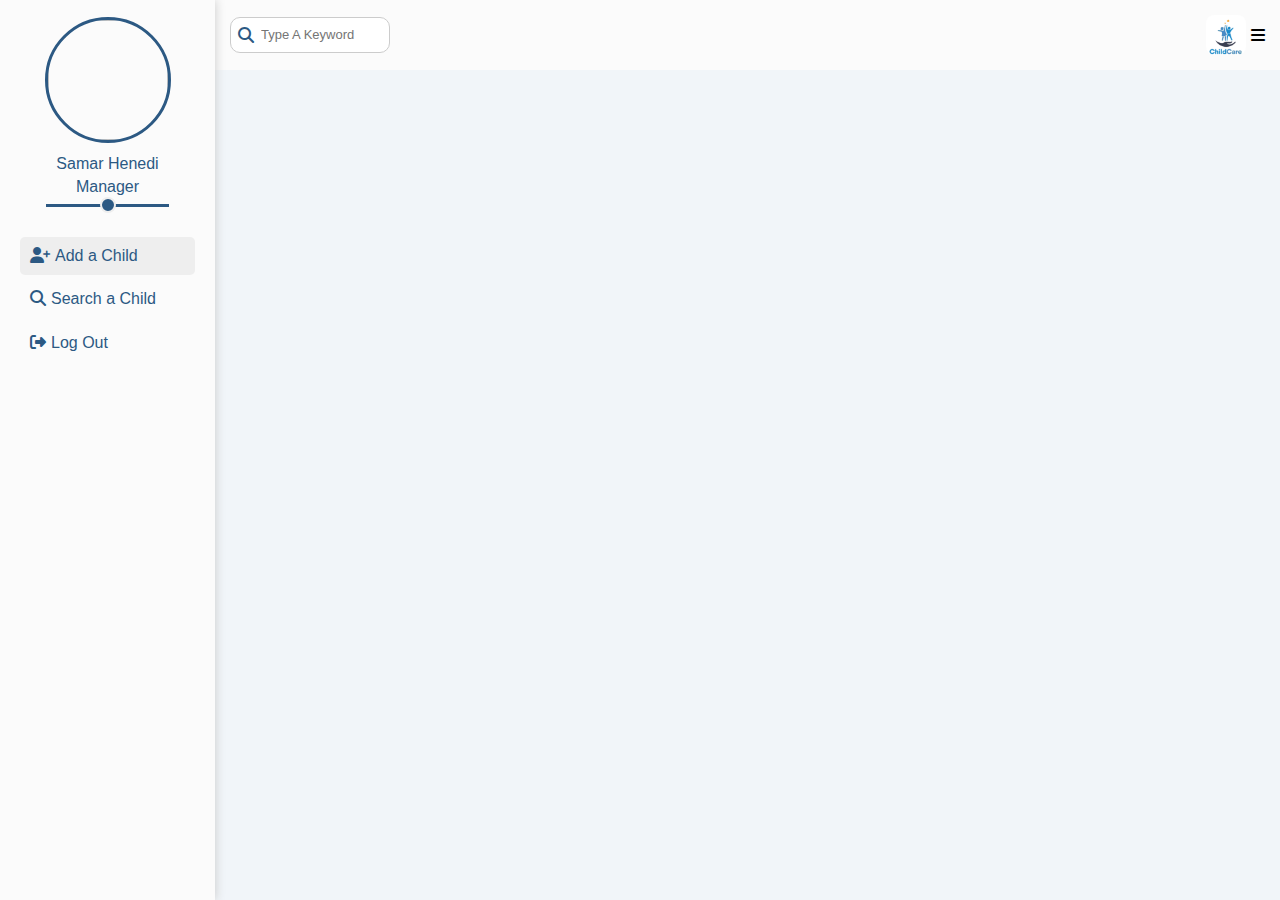
==== addchild.html @ de7ce403 "Update addchild.html" ====
<!DOCTYPE html>
<html lang="en">

<head>
    <meta charset="UTF-8" />
    <meta name="viewport" content="width=device-width, initial-scale=1.0" />
    <link rel="stylesheet" href="css/all.min.css" />
    <link rel="stylesheet" href="css/normalize.css" />
    <link rel="stylesheet" href="child_care.css" />
    <link rel="preconnect" href="https://fonts.googleapis.com" />
    <link rel="preconnect" href="https://fonts.gstatic.com" crossorigin />
    <link
        href="https://fonts.googleapis.com/css2?family=Open+Sans:ital,wght@0,300..800;1,300..800&display=swap"
        rel="stylesheet" />
    <title>Add a child</title>
</head>

<body>
    <form action="get">
        <div class="addchild">
            <div class="sidbar">
                <div class="inforamtion-sid">
                    <img src="images/male.png" alt="">
                    <span class="span-sid">Samar Henedi</span>
                    <span class="span-sid">Manager</span>
                </div>
                <ul>
                    <li>
                        <a href="#" class="active">
                            <i class="fa-solid fa-user-plus"></i>
                            <span>Add a Child</span>
                        </a>
                    </li>
                    <li>
                        <a href="#">
                            <i class="fa-solid fa-magnifying-glass"></i>
                            <span>Search a Child</span>
                        </a>
                    </li>
                    <li>
                        <a href="#">
                            <i class="fas fa-sign-out-alt"></i>
                            <span>Log Out</span>
                        </a>
                    </li>
                </ul>
            </div>
            <div class="content">
                <div class="title">
                    <div class="search">
                        <i class="fa-solid fa-magnifying-glass ic-search"></i>
                        <input type="search" placeholder="Type A Keyword" name="search" />
                    </div>
                    <div class="prof">
                        <img src="images/logo-removebg-preview.png" alt="Profile-img" />
                        <i class="fas fa-bars "></i>
                    </div>
                </div>
                <div class="form">

                </div>
            </div>
        </div>

    </form>
    <script src="./js/filterInput.js"></script>

</body>

</html>
---- child_care.css ----
:root {
  --main-color: #2c5983;
  --main-radius: 10px;
  /* --section-padding: 60px;
    --section-background: #f6f6f6;
    --main-duration: 0.5s; */
}
* {
  -webkit-box-sizing: border-box;
  -moz-box-sizing: border-box;
  box-sizing: border-box;
}
html {
  scroll-behavior: smooth;
}
body {
  font-family: "Cairo", sans-serif;
  /* min-height: 100vh; */
}
ul {
  list-style: none;
  padding: 0;
}
a {
  text-decoration: none;
}
*:focus {
  outline: none;
}
.box {
  position: relative;
}

.toggle-password {
  position: absolute;
  right: 10px;
  top: 50%;
  transform: translateY(-50%);
  cursor: pointer;
}
.login-box {
  display: flex;
  justify-content: center;
  align-items: center;
  padding: 30px;
  text-align: center;
  background-color: var(--main-color);
  height: 100vh;
}
.login-box .form {
  padding: 30px 20px 20px;
  border: 2px solid #ddd;
  background-color: #d9d9d9;
  position: relative;
  box-shadow: 0 0 10px #ddd;
  border-radius: 15px;
  width: 450px;
}
@media (max-width: 767px) {
  .login-box {
    padding: 15px;
  }
  .login-box .form {
    width: 100%;
  }
}
.login-box .form .title {
  font-style: italic;
  color: var(--main-color);
  font-size: 40px;
  font-weight: 600;
  margin-bottom: 50px;
}
.login-box .form .title img {
  width: 60px;
  height: 65px;
  position: relative;
  top: 14px;
}
.login-box .form .box {
  display: flex;
  align-items: center;
  background-color: #f6f6f6;
  border: 1px solid #ddd;
  border-radius: var(--main-radius);
  margin-bottom: 15px;
  overflow: hidden;
}
.login-box .form .box .icon {
  width: 40px;
  height: 40px;
  display: flex;
  justify-content: center;
  align-items: center;
  border-right: 1px solid #ddd;
  color: #888;
  transition: 0.3s;
  order: 1;
}
.eye-color {
  color: #888;
}
.login-box .form .box input {
  flex-grow: 1;
  height: 40px;
  border: none;
  background-color: #f6f6f6;
  font-size: 15px;
  padding-left: 10px;
  order: 2;
}
.login-box .form .box input:focus + i {
  color: var(--main-color);
}
.login-box .form input[type="submit"] {
  display: block;
  margin: 50px auto;
  background-color: var(--main-color);
  color: white;
  border-radius: var(--main-radius);
  padding: 10px 30px;
  border: none;
  font-size: 20px;
  cursor: pointer;
}
.login-box .form .rem-pas {
  display: flex;
  justify-content: space-between;
  align-items: center;
  margin-top: 20px;
  padding: 0 10px;
}
.login-box .form .rem-pas label,
.login-box .form .rem-pas a {
  color: var(--main-color);
  cursor: pointer;
  font-weight: 700;
}
.addchild {
  display: flex;
  min-height: 100vh;
}
.sidbar {
  padding: 10px;
  width: 80px;
  box-shadow: 0 0 10px #c9c9c9;
  position: relative;
  background-color: #fbfbfb;
}
@media (min-width: 768px) {
  .sidbar {
    padding: 20px;
    width: 215px;
  }
}
.addchild .sidbar .inforamtion-sid img {
  display: block;
  width: 120px;
  height: 120px;
  margin: 0 auto 15px;
  border-radius: 50%;
  outline: 3px solid var(--main-color);
}

.addchild .sidbar .inforamtion-sid .span-sid {
  display: block;
  margin: 0 auto 5px;
  text-align: center;
  color: var(--main-color);
}
@media (max-width: 768px) {
  .addchild .sidbar .inforamtion-sid img {
    width: 60px;
    height: 60px;
  }
  .addchild .sidbar .inforamtion-sid .span-sid {
    font-size: 12px;
  }
}
.addchild .sidbar .inforamtion-sid {
  position: relative;
  margin-bottom: 40px;
}
.addchild .sidbar .inforamtion-sid::before {
  content: "";
  position: absolute;
  bottom: -10px;
  left: 15%;
  width: 70%;
  height: 3px;
  background-color: var(--main-color);
}
.addchild .sidbar .inforamtion-sid::after {
  content: "";
  position: absolute;
  bottom: -16px;
  left: 50%;
  transform: translateX(-50%);
  width: 12px;
  height: 12px;
  background-color: var(--main-color);
  border-radius: 50%;
  border: 2px solid #eee;
}
.addchild .sidbar ul li a {
  display: flex;
  padding: 10px;
  margin-bottom: 5px;
  color: var(--main-color);
  border-radius: 5px;
}
.addchild .sidbar ul li a span {
  margin-left: 5px;
  font-size: 16px;
}
.sidbar ul li a:hover,
.sidbar ul li a.active {
  background-color: #eee;
}
@media (max-width: 768px) {
  .addchild .sidbar ul li a {
    justify-content: center;
  }
  .addchild .sidbar .inforamtion-sid::after,
  .addchild .sidbar ul li a span {
    display: none;
  }
}
.addchild .content {
  flex: 1;
  overflow: hidden;
  background-color: #f1f5f9;
}
.addchild .content .title {
  display: flex;
  align-items: center;
  justify-content: space-between;
  padding: 15px;
  background-color: #fbfbfb;
}
.addchild .content .title .search {
  position: relative;
}
.addchild .content .title input[type="search"] {
  border: 1px solid #ccc;
  border-radius: 10px;
  padding: 10px 10px 10px 30px;
  width: 160px;
  transition: 0.5s;
  font-size: 13px;
}
.addchild .content .title input[type="search"]:focus {
  width: 200px;
}
.addchild .content .title input[type="search"]:focus::placeholder {
  color: transparent;
}
.addchild .content .title .ic-search {
  position: absolute;
  left: 8px;
  top: 50%;
  transform: translateY(-50%);
  color: var(--main-color);
}
.addchild .content .title .prof {
  display: flex;
  align-items: center;
  gap: 5px;
}
.addchild .content .title .prof img {
  width: 40px;
  height: 40px;
  border-radius: 20%;
}

/* .addchild .content .form {
  background-color: #f1f5f9;
  height: 200px;
} */
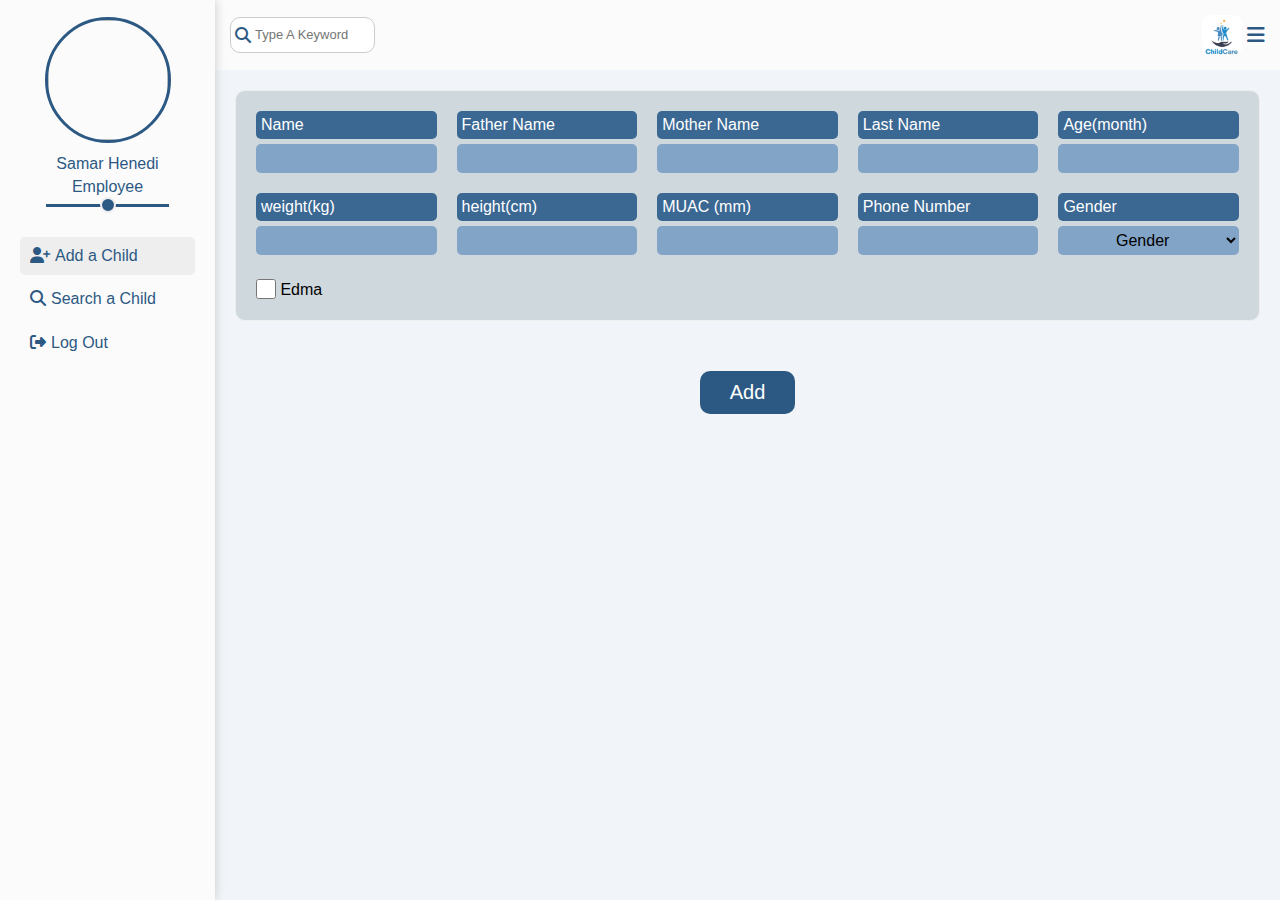
==== commit 7de2535c: "Update addchild.html" ====
--- a/addchild.html
+++ b/addchild.html
@@ -16,13 +16,13 @@
 </head>
 
 <body>
-    <form action="get">
+    <form action="post">
         <div class="addchild">
             <div class="sidbar">
                 <div class="inforamtion-sid">
-                    <img src="images/male.png" alt="">
+                    <img src="images/female7.jpg" alt="">
                     <span class="span-sid">Samar Henedi</span>
-                    <span class="span-sid">Manager</span>
+                    <span class="span-sid">Employee</span>
                 </div>
                 <ul>
                     <li>
@@ -57,8 +57,59 @@
                     </div>
                 </div>
                 <div class="form">
+                    <div class="box">
+                        <span>Name</span>
+                        <input class="input-add" name="child-name" type="text" oninput="filterInputAr(event)" title="الرجاء ادخال اسم الطفل باللغة العربية فقط" required="">
+                    </div>
+                    <div class="box">
+                        <span>Father Name</span>
+                        <input class="input-add" name="father-name" type="text" oninput="filterInputAr(event)" title="الرجاء ادخال اسم الأب باللغة العربية فقط" required="">
+                    </div>
+                    <div class="box">
+                        <span>Mother Name</span>
+                        <input class="input-add" name="mother-name" type="text" oninput="filterInputAr(event)" title="الرجاء ادخال اسم الأم باللغة العربية فقط" required="">
+                    </div>
+                    <div class="box">
+                        <span>Last Name</span>
+                        <input class="input-add" name="last-name" type="text" oninput="filterInputAr(event)" title="الرجاء ادخال الكنية باللغة العربية فقط" required="">
+                    </div>
 
+                    <div class="box">
+                        <span>Age(month)</span>
+                        <input class="input-add" id="month-age" name="month-age" type="text" oninput="filterInput(event)" title="الرجاء ادخال ارقام صحيحة فقط" required="">
+                    </div>
+                    <div class="box">
+                        <span>weight(kg)</span>
+                        <input class="input-add" name="weight" type="text" oninput="filterInput1(event)" title="الرجاء ادخال ارقام عشرية فقط" required="">
+                    </div>
+                    <div class="box">
+                        <span>height(cm)</span>
+                        <input class="input-add" name="length" type="text" oninput="filterInput1(event)" title="الرجاء ادخال ارقام عشرية فقط" required="">
+                    </div>
+                    <div class="box">
+                        <span>MUAC (mm)</span>
+                        <input class="input-add" name="muac" type="text" oninput="filterInput(event)" title="الرجاء ادخال ارقام صحيحة فقط" required="">
+                    </div>
+                    <div class="box">
+                        <span>Phone Number</span>
+                        <input class="input-add" name="mobile-ph" type="text" oninput="filterInput(event)" title="الرجاء ادخال ارقام صحيحة فقط" required="">
+                    </div>
+                    <div class="box">
+                        <span>Gender</span>
+                        <select class="dropdown2" name="gender">
+                            <option value="0">Gender</option>
+                            <option value="1">Male</option>
+                            <option value="2">Female</option>
+                        </select>
+                    </div>
+                    <div class="box1">
+                        <label>
+                            <input type="checkbox" name="option1" value="option1">
+                            Edma
+                        </label>
+                    </div>
                 </div>
+                <input type="submit" value="Add" />
             </div>
         </div>
 
--- a/child_care.css
+++ b/child_care.css
@@ -244,20 +244,20 @@
 .addchild .content .title input[type="search"] {
   border: 1px solid #ccc;
   border-radius: 10px;
-  padding: 10px 10px 10px 30px;
-  width: 160px;
+  padding: 10px 10px 10px 24px;
+  width: 145px;
   transition: 0.5s;
   font-size: 13px;
 }
 .addchild .content .title input[type="search"]:focus {
-  width: 200px;
+  width: 165px;
 }
 .addchild .content .title input[type="search"]:focus::placeholder {
   color: transparent;
 }
 .addchild .content .title .ic-search {
   position: absolute;
-  left: 8px;
+  left: 5px;
   top: 50%;
   transform: translateY(-50%);
   color: var(--main-color);
@@ -272,8 +272,55 @@
   height: 40px;
   border-radius: 20%;
 }
-
-/* .addchild .content .form {
-  background-color: #f1f5f9;
-  height: 200px;
-} */
+.addchild .content .title .prof i {
+  color: var(--main-color);
+  font-size: 20px;
+}
+.addchild .content .form {
+  display: grid;
+  grid-template-columns: repeat(auto-fill, minmax(160px, 1fr));
+  gap: 20px;
+  margin: 20px;
+  padding: 20px;
+  background-color: #cfd8dc;
+  border: 1px solid #eee;
+  border-radius: 10px;
+  align-items: center;
+}
+.addchild .content .form .box span {
+  display: block;
+  margin-bottom: 5px;
+  border-radius: 5px;
+  /* background-color: var(--main-color); */
+  padding: 5px;
+  color: white;
+  background-color: #3b6893;
+}
+.addchild .content .form .box input,
+select {
+  width: 100%;
+  padding: 5px;
+  border: none;
+  /* background-color: #4480b7; */
+  border-radius: 5px;
+  /* color: white; */
+  text-align: center;
+  background-color: #82a4c7;
+}
+.addchild .content .form .box1 input[type="checkbox"] {
+  width: 20px;
+  height: 20px;
+  position: relative;
+  bottom: -4px;
+}
+.addchild .content input[type="submit"] {
+  display: block;
+  margin: 50px auto 0;
+  padding: 10px 30px;
+  background-color: var(--main-color);
+  color: white;
+  font-size: 20px;
+  border: none;
+  border-radius: 10px;
+  cursor: pointer;
+}
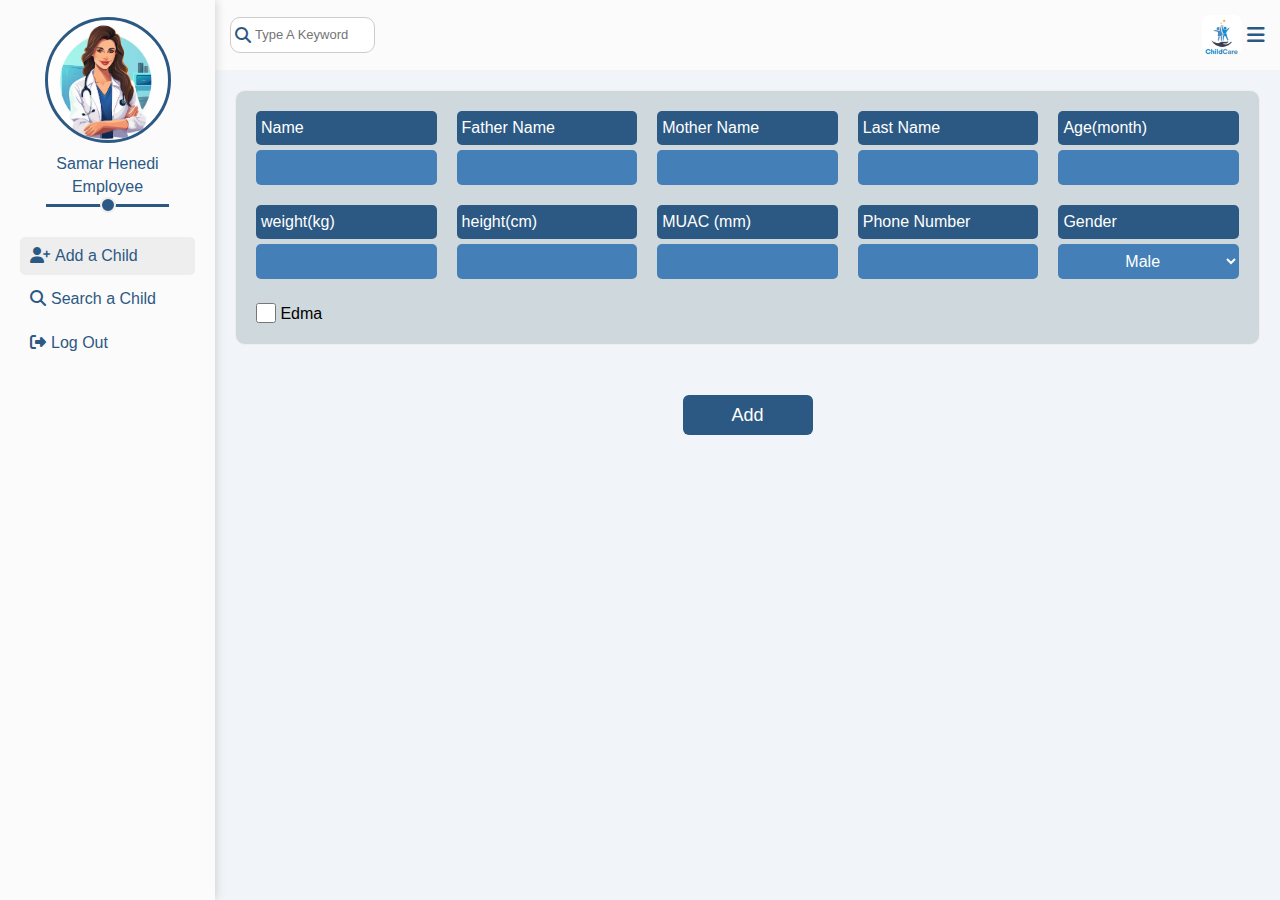
==== commit 73c97c03: "Update addchild.html" ====
--- a/addchild.html
+++ b/addchild.html
@@ -17,7 +17,7 @@
 
 <body>
     <form action="post">
-        <div class="addchild">
+        <div class="main-page">
             <div class="sidbar">
                 <div class="inforamtion-sid">
                     <img src="images/female7.jpg" alt="">
@@ -26,13 +26,13 @@
                 </div>
                 <ul>
                     <li>
-                        <a href="#" class="active">
+                        <a href="addchild.php" class="active">
                             <i class="fa-solid fa-user-plus"></i>
                             <span>Add a Child</span>
                         </a>
                     </li>
                     <li>
-                        <a href="#">
+                        <a href="searchchild.php">
                             <i class="fa-solid fa-magnifying-glass"></i>
                             <span>Search a Child</span>
                         </a>
@@ -56,60 +56,63 @@
                         <i class="fas fa-bars "></i>
                     </div>
                 </div>
-                <div class="form">
-                    <div class="box">
-                        <span>Name</span>
-                        <input class="input-add" name="child-name" type="text" oninput="filterInputAr(event)" title="الرجاء ادخال اسم الطفل باللغة العربية فقط" required="">
+                <div class="container">
+                    <div class="form">
+                        <div class="box">
+                            <span>Name</span>
+                            <input name="child-name" type="text" oninput="filterInputAr(event)" title="الرجاء ادخال اسم الطفل باللغة العربية فقط" required="">
+                        </div>
+                        <div class="box">
+                            <span>Father Name</span>
+                            <input name="father-name" type="text" oninput="filterInputAr(event)" title="الرجاء ادخال اسم الأب باللغة العربية فقط" required="">
+                        </div>
+                        <div class="box">
+                            <span>Mother Name</span>
+                            <input name="mother-name" type="text" oninput="filterInputAr(event)" title="الرجاء ادخال اسم الأم باللغة العربية فقط" required="">
+                        </div>
+                        <div class="box">
+                            <span>Last Name</span>
+                            <input name="last-name" type="text" oninput="filterInputAr(event)" title="الرجاء ادخال الكنية باللغة العربية فقط" required="">
+                        </div>
+
+                        <div class="box">
+                            <span>Age(month)</span>
+                            <input id="month-age" name="month-age" type="text" oninput="filterInput(event)" title="الرجاء ادخال ارقام صحيحة فقط" required="">
+                        </div>
+                        <div class="box">
+                            <span>weight(kg)</span>
+                            <input name="weight" type="text" oninput="filterInput1(event)" title="الرجاء ادخال ارقام عشرية فقط" required="">
+                        </div>
+                        <div class="box">
+                            <span>height(cm)</span>
+                            <input name="length" type="text" oninput="filterInput1(event)" title="الرجاء ادخال ارقام عشرية فقط" required="">
+                        </div>
+                        <div class="box">
+                            <span>MUAC (mm)</span>
+                            <input name="muac" type="text" oninput="filterInput(event)" title="الرجاء ادخال ارقام صحيحة فقط" required="">
+                        </div>
+                        <div class="box">
+                            <span>Phone Number</span>
+                            <input name="mobile-ph" type="text" oninput="filterInput(event)" title="الرجاء ادخال ارقام صحيحة فقط" required="">
+                        </div>
+                        <div class="box">
+                            <span>Gender</span>
+                            <select name="gender">
+                                <option value="1">Male</option>
+                                <option value="2">Female</option>
+                            </select>
+                        </div>
+                        <div class="box1">
+                            <label>
+                                <input type="checkbox" name="option1" value="option1">
+                                Edma
+                            </label>
+                        </div>
                     </div>
-                    <div class="box">
-                        <span>Father Name</span>
-                        <input class="input-add" name="father-name" type="text" oninput="filterInputAr(event)" title="الرجاء ادخال اسم الأب باللغة العربية فقط" required="">
-                    </div>
-                    <div class="box">
-                        <span>Mother Name</span>
-                        <input class="input-add" name="mother-name" type="text" oninput="filterInputAr(event)" title="الرجاء ادخال اسم الأم باللغة العربية فقط" required="">
-                    </div>
-                    <div class="box">
-                        <span>Last Name</span>
-                        <input class="input-add" name="last-name" type="text" oninput="filterInputAr(event)" title="الرجاء ادخال الكنية باللغة العربية فقط" required="">
-                    </div>
+                    <input type="submit" value="Add" class="submit" />
+                </div>
 
-                    <div class="box">
-                        <span>Age(month)</span>
-                        <input class="input-add" id="month-age" name="month-age" type="text" oninput="filterInput(event)" title="الرجاء ادخال ارقام صحيحة فقط" required="">
-                    </div>
-                    <div class="box">
-                        <span>weight(kg)</span>
-                        <input class="input-add" name="weight" type="text" oninput="filterInput1(event)" title="الرجاء ادخال ارقام عشرية فقط" required="">
-                    </div>
-                    <div class="box">
-                        <span>height(cm)</span>
-                        <input class="input-add" name="length" type="text" oninput="filterInput1(event)" title="الرجاء ادخال ارقام عشرية فقط" required="">
-                    </div>
-                    <div class="box">
-                        <span>MUAC (mm)</span>
-                        <input class="input-add" name="muac" type="text" oninput="filterInput(event)" title="الرجاء ادخال ارقام صحيحة فقط" required="">
-                    </div>
-                    <div class="box">
-                        <span>Phone Number</span>
-                        <input class="input-add" name="mobile-ph" type="text" oninput="filterInput(event)" title="الرجاء ادخال ارقام صحيحة فقط" required="">
-                    </div>
-                    <div class="box">
-                        <span>Gender</span>
-                        <select class="dropdown2" name="gender">
-                            <option value="0">Gender</option>
-                            <option value="1">Male</option>
-                            <option value="2">Female</option>
-                        </select>
-                    </div>
-                    <div class="box1">
-                        <label>
-                            <input type="checkbox" name="option1" value="option1">
-                            Edma
-                        </label>
-                    </div>
-                </div>
-                <input type="submit" value="Add" />
+
             </div>
         </div>
 
--- a/child_care.css
+++ b/child_care.css
@@ -136,7 +136,7 @@
   cursor: pointer;
   font-weight: 700;
 }
-.addchild {
+.main-page {
   display: flex;
   min-height: 100vh;
 }
@@ -153,7 +153,7 @@
     width: 215px;
   }
 }
-.addchild .sidbar .inforamtion-sid img {
+.main-page .sidbar .inforamtion-sid img {
   display: block;
   width: 120px;
   height: 120px;
@@ -162,26 +162,26 @@
   outline: 3px solid var(--main-color);
 }
 
-.addchild .sidbar .inforamtion-sid .span-sid {
+.main-page .sidbar .inforamtion-sid .span-sid {
   display: block;
   margin: 0 auto 5px;
   text-align: center;
   color: var(--main-color);
 }
 @media (max-width: 768px) {
-  .addchild .sidbar .inforamtion-sid img {
+  .main-page .sidbar .inforamtion-sid img {
     width: 60px;
     height: 60px;
   }
-  .addchild .sidbar .inforamtion-sid .span-sid {
+  .main-page .sidbar .inforamtion-sid .span-sid {
     font-size: 12px;
   }
 }
-.addchild .sidbar .inforamtion-sid {
+.main-page .sidbar .inforamtion-sid {
   position: relative;
   margin-bottom: 40px;
 }
-.addchild .sidbar .inforamtion-sid::before {
+.main-page .sidbar .inforamtion-sid::before {
   content: "";
   position: absolute;
   bottom: -10px;
@@ -190,7 +190,7 @@
   height: 3px;
   background-color: var(--main-color);
 }
-.addchild .sidbar .inforamtion-sid::after {
+.main-page .sidbar .inforamtion-sid::after {
   content: "";
   position: absolute;
   bottom: -16px;
@@ -202,14 +202,14 @@
   border-radius: 50%;
   border: 2px solid #eee;
 }
-.addchild .sidbar ul li a {
+.main-page .sidbar ul li a {
   display: flex;
   padding: 10px;
   margin-bottom: 5px;
   color: var(--main-color);
   border-radius: 5px;
 }
-.addchild .sidbar ul li a span {
+.main-page .sidbar ul li a span {
   margin-left: 5px;
   font-size: 16px;
 }
@@ -218,30 +218,30 @@
   background-color: #eee;
 }
 @media (max-width: 768px) {
-  .addchild .sidbar ul li a {
+  .main-page .sidbar ul li a {
     justify-content: center;
   }
-  .addchild .sidbar .inforamtion-sid::after,
-  .addchild .sidbar ul li a span {
+  .main-page .sidbar .inforamtion-sid::after,
+  .main-page .sidbar ul li a span {
     display: none;
   }
 }
-.addchild .content {
+.main-page .content {
   flex: 1;
   overflow: hidden;
   background-color: #f1f5f9;
 }
-.addchild .content .title {
+.main-page .content .title {
   display: flex;
   align-items: center;
   justify-content: space-between;
   padding: 15px;
   background-color: #fbfbfb;
 }
-.addchild .content .title .search {
-  position: relative;
-}
-.addchild .content .title input[type="search"] {
+.main-page .content .title .search {
+  position: relative;
+}
+.main-page .content .title input[type="search"] {
   border: 1px solid #ccc;
   border-radius: 10px;
   padding: 10px 10px 10px 24px;
@@ -249,78 +249,123 @@
   transition: 0.5s;
   font-size: 13px;
 }
-.addchild .content .title input[type="search"]:focus {
+.main-page .content .title input[type="search"]:focus {
   width: 165px;
 }
-.addchild .content .title input[type="search"]:focus::placeholder {
+.main-page .content .title input[type="search"]:focus::placeholder {
   color: transparent;
 }
-.addchild .content .title .ic-search {
+.main-page .content .title .ic-search {
   position: absolute;
   left: 5px;
   top: 50%;
   transform: translateY(-50%);
   color: var(--main-color);
 }
-.addchild .content .title .prof {
+.main-page .content .title .prof {
   display: flex;
   align-items: center;
   gap: 5px;
 }
-.addchild .content .title .prof img {
+.main-page .content .title .prof img {
   width: 40px;
   height: 40px;
   border-radius: 20%;
 }
-.addchild .content .title .prof i {
+.main-page .content .title .prof i {
   color: var(--main-color);
   font-size: 20px;
 }
-.addchild .content .form {
+.main-page .content .container {
+  margin: 20px;
+}
+.main-page .content .form {
   display: grid;
   grid-template-columns: repeat(auto-fill, minmax(160px, 1fr));
   gap: 20px;
-  margin: 20px;
   padding: 20px;
   background-color: #cfd8dc;
   border: 1px solid #eee;
   border-radius: 10px;
   align-items: center;
 }
-.addchild .content .form .box span {
+.main-page .content .form .box span {
   display: block;
   margin-bottom: 5px;
   border-radius: 5px;
-  /* background-color: var(--main-color); */
-  padding: 5px;
-  color: white;
-  background-color: #3b6893;
-}
-.addchild .content .form .box input,
+  background-color: var(--main-color);
+  padding: 8px 5px;
+  color: white;
+  /* background-color: #3b6893; */
+}
+.main-page .content .form .box input,
 select {
   width: 100%;
-  padding: 5px;
-  border: none;
-  /* background-color: #4480b7; */
+  padding: 8px 5px;
+  border: none;
+  background-color: #4480b7;
   border-radius: 5px;
-  /* color: white; */
+  color: white;
   text-align: center;
-  background-color: #82a4c7;
-}
-.addchild .content .form .box1 input[type="checkbox"] {
+  /* background-color: #82a4c7; */
+}
+.main-page .content .box1 label {
+  cursor: pointer;
+}
+.main-page .content .box1 input[type="checkbox"] {
   width: 20px;
   height: 20px;
   position: relative;
   bottom: -4px;
 }
-.addchild .content input[type="submit"] {
-  display: block;
-  margin: 50px auto 0;
-  padding: 10px 30px;
-  background-color: var(--main-color);
+.main-page .content .container > [type="submit"] {
+  display: block;
+  margin: 50px auto 20px;
+}
+.submit {
+  background-color: var(--main-color);
+  color: white;
+  font-size: 18px;
+  border: none;
+  border-radius: 6px;
+  cursor: pointer;
+  padding: 10px;
+  width: 130px;
+}
+.main-page .content .container .search-child {
+  display: flex;
+  gap: 20px;
+  margin-bottom: 20px;
+  align-items: center;
+  flex-wrap: wrap;
+}
+.main-page .content .container .search-child .input-add {
+  width: 135px;
+  padding: 10px 10px;
+  border-radius: 5px;
+  text-align: center;
   color: white;
   font-size: 20px;
-  border: none;
-  border-radius: 10px;
-  cursor: pointer;
-}
+  background-color: #2c5983;
+  border: none;
+}
+.input-add::placeholder {
+  color: white;
+  opacity: 1;
+  font-size: 13px;
+}
+.control-buttons {
+  display: flex;
+  justify-content: center;
+  gap: 15px;
+  flex-wrap: wrap;
+  margin: 50px auto;
+}
+.main-page .content .form > span {
+  grid-column: 1 / -1;
+  max-width: 160px;
+  background-color: #2c5983;
+  padding: 10px 5px;
+  color: white;
+  border-radius: 6px;
+}
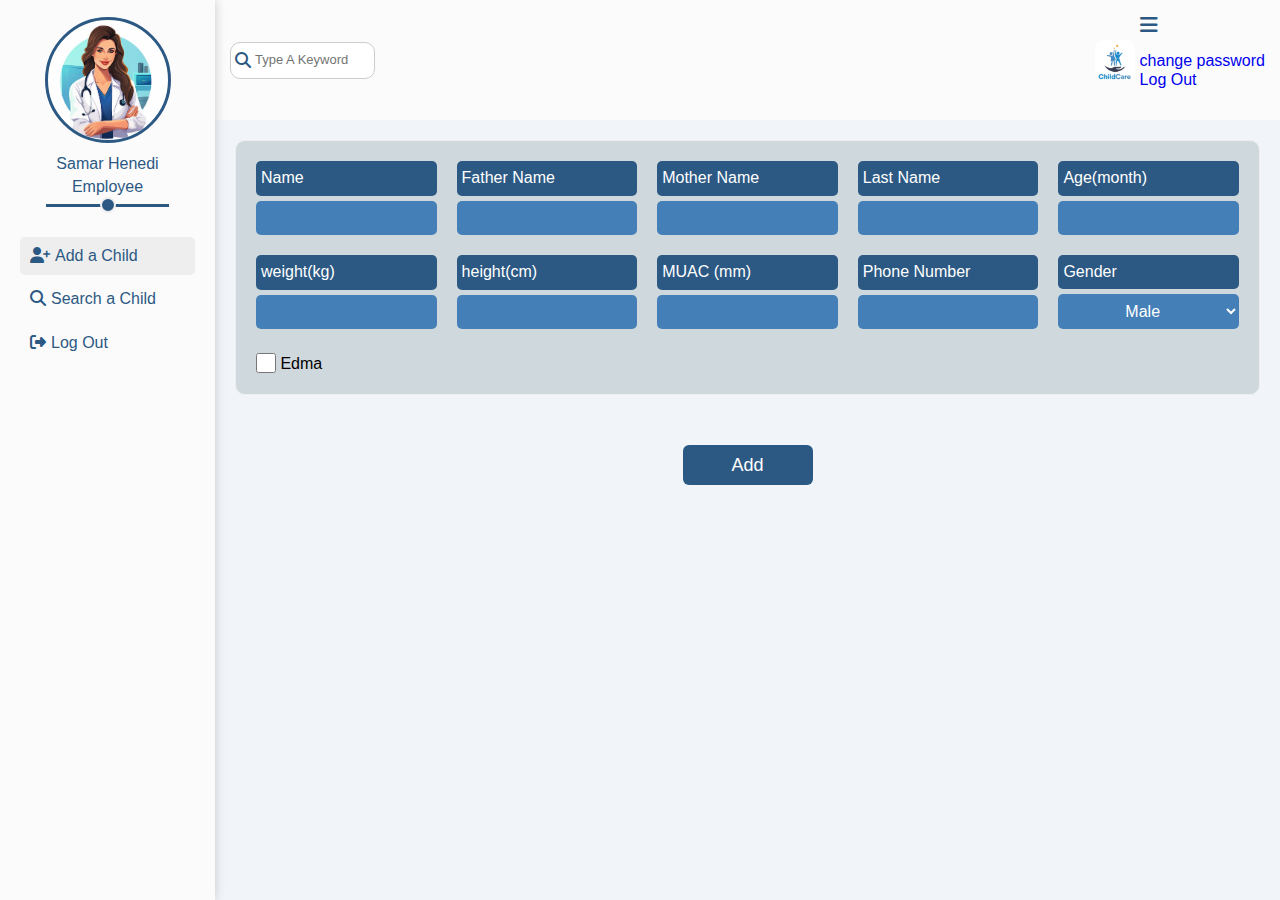
==== commit 7a2ae154: "Update addchild.html" ====
--- a/addchild.html
+++ b/addchild.html
@@ -16,7 +16,7 @@
 </head>
 
 <body>
-    <form action="post">
+    <form action="get">
         <div class="main-page">
             <div class="sidbar">
                 <div class="inforamtion-sid">
@@ -26,19 +26,19 @@
                 </div>
                 <ul>
                     <li>
-                        <a href="addchild.php" class="active">
+                        <a href="addchild.html" class="active">
                             <i class="fa-solid fa-user-plus"></i>
                             <span>Add a Child</span>
                         </a>
                     </li>
                     <li>
-                        <a href="searchchild.php">
+                        <a href="searchchild.html">
                             <i class="fa-solid fa-magnifying-glass"></i>
                             <span>Search a Child</span>
                         </a>
                     </li>
                     <li>
-                        <a href="#">
+                        <a href="index.html">
                             <i class="fas fa-sign-out-alt"></i>
                             <span>Log Out</span>
                         </a>
@@ -53,7 +53,17 @@
                     </div>
                     <div class="prof">
                         <img src="images/logo-removebg-preview.png" alt="Profile-img" />
-                        <i class="fas fa-bars "></i>
+                                               <div class="links">
+                            <i class="fas fa-bars "></i>
+                            <ul>
+                                <li>
+                                    <a href="#">change password</a>
+                                </li>
+                                <li>
+                                    <a href="index.html">Log Out</a>
+                                </li>
+                            </ul>
+                        </div>
                     </div>
                 </div>
                 <div class="container">
--- a/child_care.css
+++ b/child_care.css
@@ -361,6 +361,12 @@
   flex-wrap: wrap;
   margin: 50px auto;
 }
+@media (min-width: 335px) and (max-width: 411px) {
+  .submit {
+    width: 90px;
+    padding: 7px;
+  }
+}
 .main-page .content .form > span {
   grid-column: 1 / -1;
   max-width: 160px;
